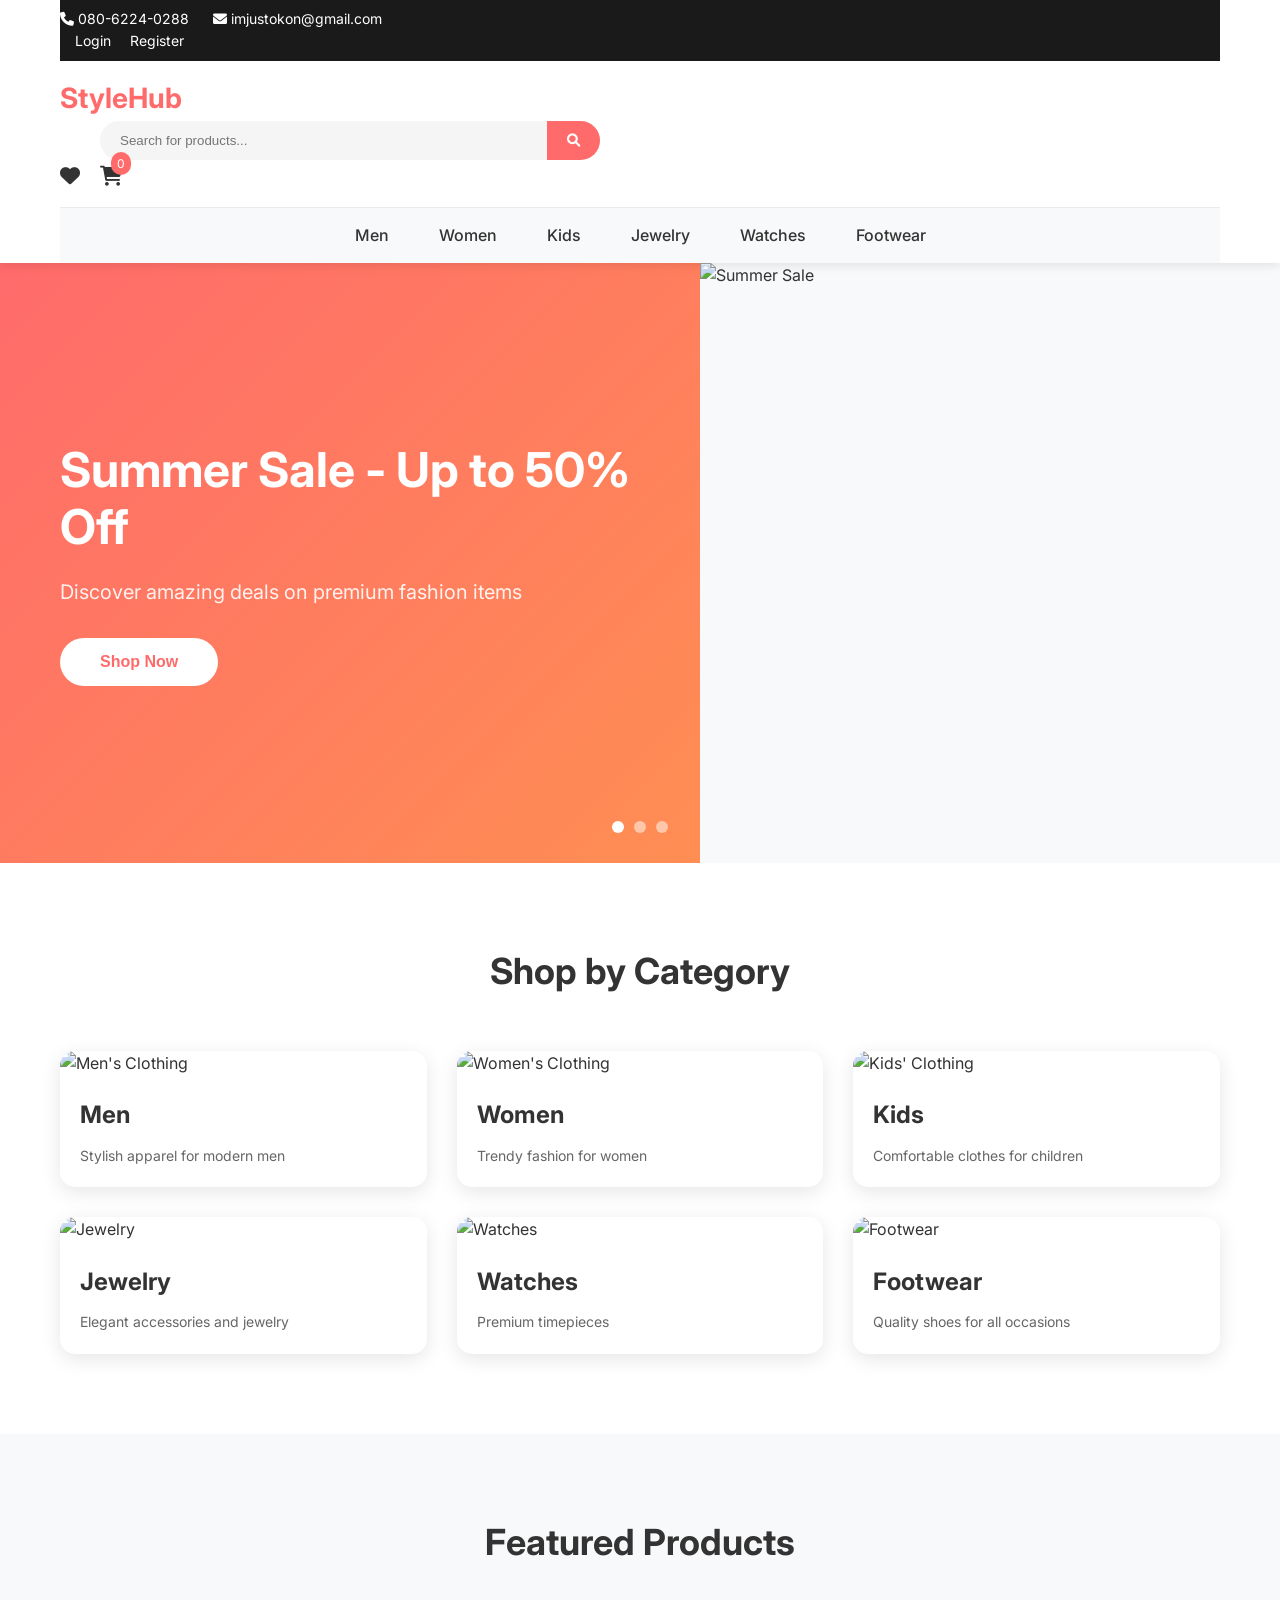
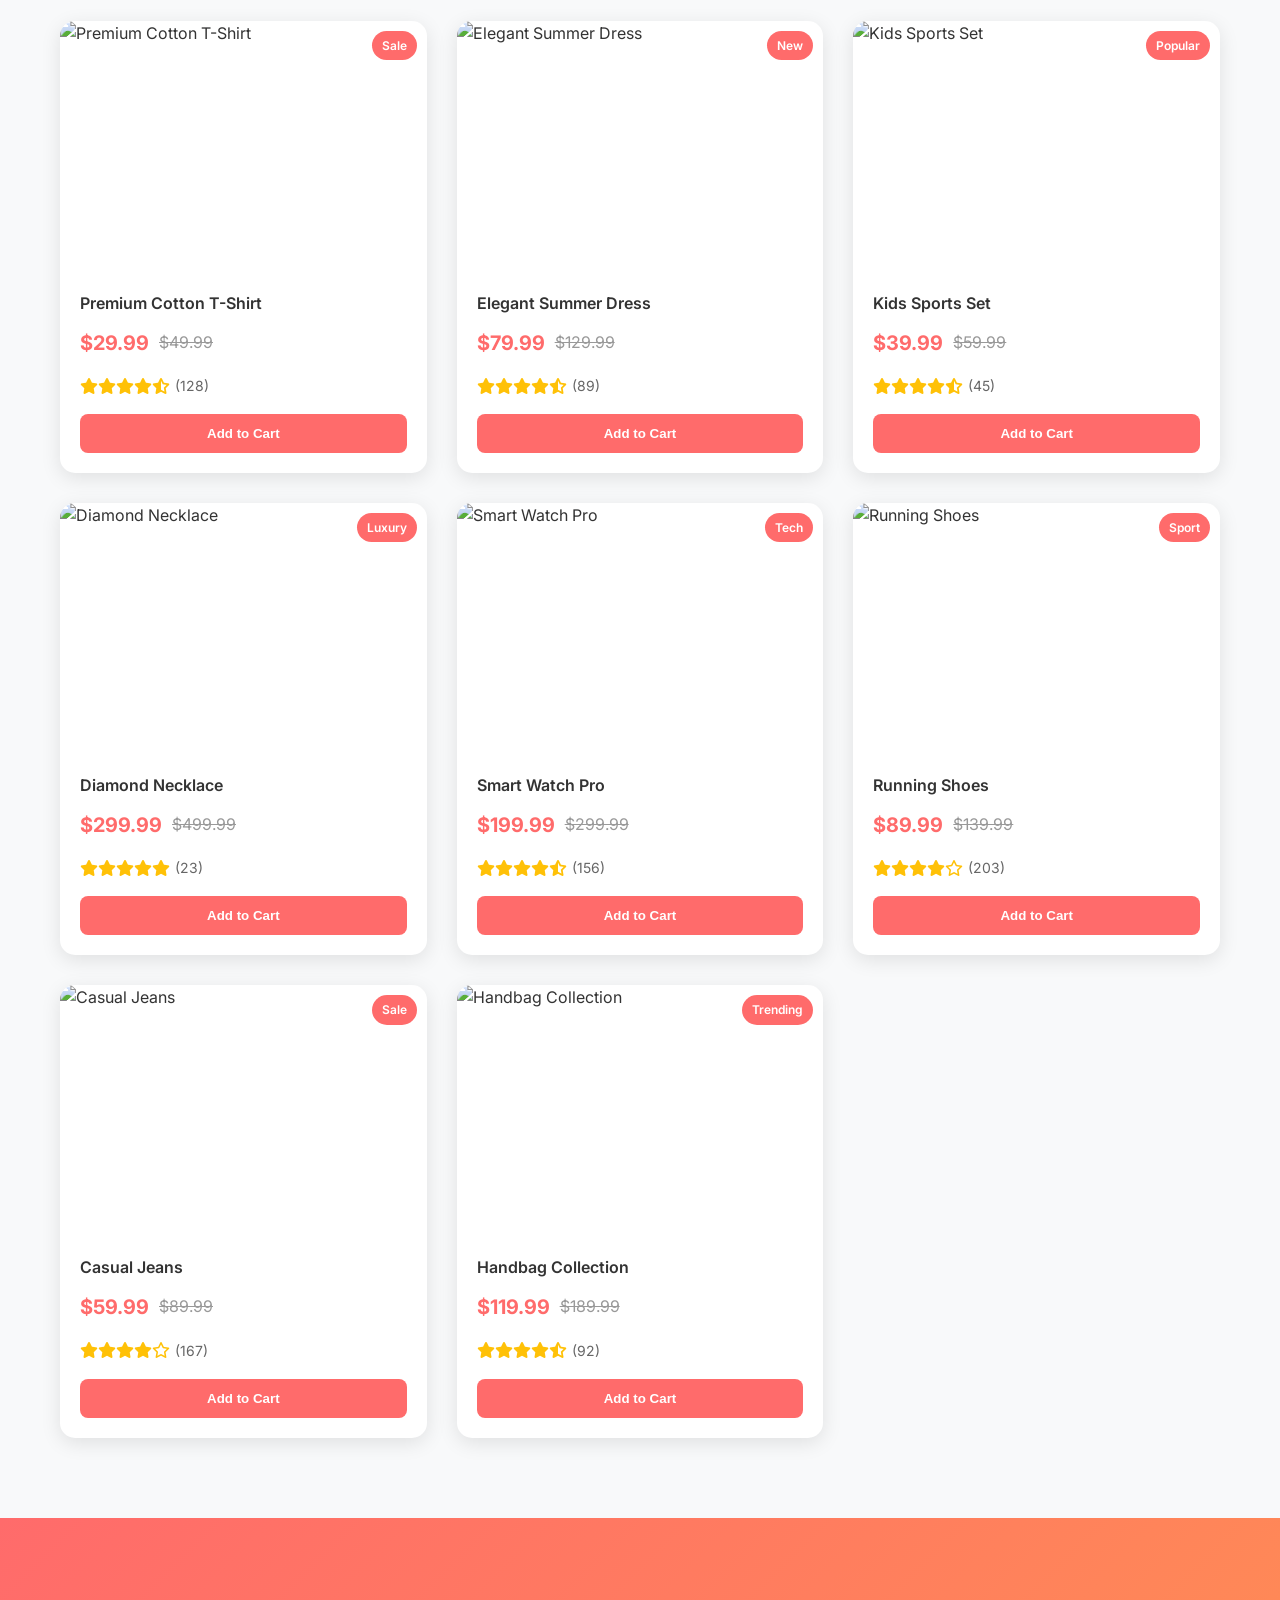
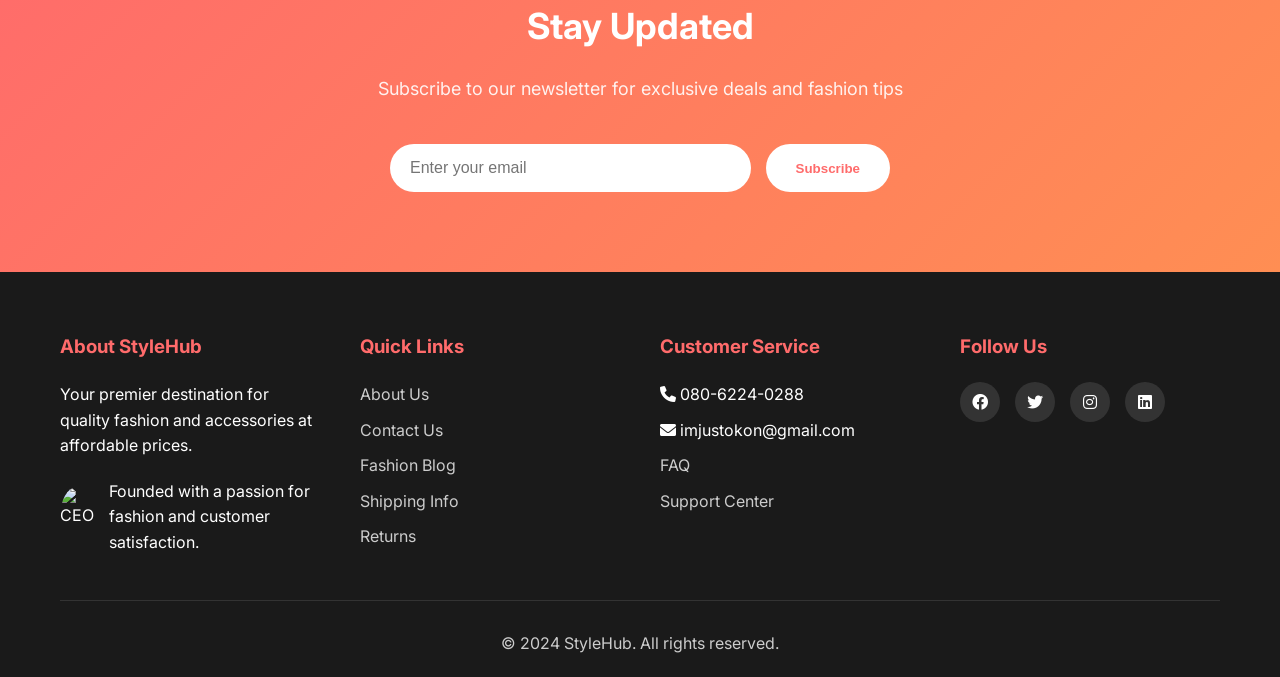
==== admin.html @ 3e3be91a "update" ====
<!DOCTYPE html>
<html lang="en">
<head>
    <meta charset="UTF-8">
    <meta name="viewport" content="width=device-width, initial-scale=1.0">
    <meta name="description" content="Admin Dashboard - Manage orders and products">
    <meta name="keywords" content="admin, dashboard, orders, management, StyleHub">
    <title>Admin Dashboard - StyleHub</title>
    <link rel="stylesheet" href="styles.css">
    <link rel="stylesheet" href="admin.css">
    <link rel="preconnect" href="https://fonts.googleapis.com">
    <link rel="preconnect" href="https://fonts.gstatic.com" crossorigin>
    <link href="https://fonts.googleapis.com/css2?family=Inter:wght@300;400;500;600;700&display=swap" rel="stylesheet">
    <link rel="stylesheet" href="https://cdnjs.cloudflare.com/ajax/libs/font-awesome/6.0.0/css/all.min.css">
</head>
<body>
    <!-- Admin Header -->
    <header class="admin-header">
        <div class="container">
            <div class="admin-nav">
                <div class="admin-logo">
                    <h1><i class="fas fa-cog"></i> StyleHub Admin</h1>
                </div>
                <div class="admin-user">
                    <span><i class="fas fa-user"></i> Admin</span>
                    <button onclick="logout()" class="logout-btn">
                        <i class="fas fa-sign-out-alt"></i> Logout
                    </button>
                </div>
            </div>
        </div>
    </header>

    <!-- Admin Dashboard -->
    <section class="admin-dashboard">
        <div class="container">
            <div class="admin-layout">
                <!-- Sidebar -->
                <aside class="admin-sidebar">
                    <nav class="sidebar-nav">
                        <ul>
                            <li>
                                <a href="#dashboard" class="nav-link active" data-section="dashboard">
                                    <i class="fas fa-tachometer-alt"></i>
                                    <span>Dashboard</span>
                                </a>
                            </li>
                            <li>
                                <a href="#orders" class="nav-link" data-section="orders">
                                    <i class="fas fa-shopping-bag"></i>
                                    <span>Orders</span>
                                    <span class="badge" id="orderCount">0</span>
                                </a>
                            </li>
                            <li>
                                <a href="#products" class="nav-link" data-section="products">
                                    <i class="fas fa-box"></i>
                                    <span>Products</span>
                                </a>
                            </li>
                            <li>
                                <a href="#customers" class="nav-link" data-section="customers">
                                    <i class="fas fa-users"></i>
                                    <span>Customers</span>
                                </a>
                            </li>
                            <li>
                                <a href="#analytics" class="nav-link" data-section="analytics">
                                    <i class="fas fa-chart-bar"></i>
                                    <span>Analytics</span>
                                </a>
                            </li>
                            <li>
                                <a href="#settings" class="nav-link" data-section="settings">
                                    <i class="fas fa-cog"></i>
                                    <span>Settings</span>
                                </a>
                            </li>
                        </ul>
                    </nav>
                </aside>

                <!-- Main Content -->
                <main class="admin-main">
                    <!-- Dashboard Section -->
                    <section id="dashboard" class="admin-section active">
                        <h2>Dashboard Overview</h2>
                        
                        <!-- Stats Cards -->
                        <div class="stats-grid">
                            <div class="stat-card">
                                <div class="stat-icon">
                                    <i class="fas fa-shopping-bag"></i>
                                </div>
                                <div class="stat-content">
                                    <h3 id="totalOrders">0</h3>
                                    <p>Total Orders</p>
                                </div>
                            </div>
                            <div class="stat-card">
                                <div class="stat-icon">
                                    <i class="fas fa-dollar-sign"></i>
                                </div>
                                <div class="stat-content">
                                    <h3 id="totalRevenue">$0</h3>
                                    <p>Total Revenue</p>
                                </div>
                            </div>
                            <div class="stat-card">
                                <div class="stat-icon">
                                    <i class="fas fa-users"></i>
                                </div>
                                <div class="stat-content">
                                    <h3 id="totalCustomers">0</h3>
                                    <p>Total Customers</p>
                                </div>
                            </div>
                            <div class="stat-card">
                                <div class="stat-icon">
                                    <i class="fas fa-box"></i>
                                </div>
                                <div class="stat-content">
                                    <h3 id="totalProducts">0</h3>
                                    <p>Total Products</p>
                                </div>
                            </div>
                        </div>

                        <!-- Recent Orders -->
                        <div class="recent-orders">
                            <h3>Recent Orders</h3>
                            <div class="orders-table">
                                <table>
                                    <thead>
                                        <tr>
                                            <th>Order ID</th>
                                            <th>Customer</th>
                                            <th>Date</th>
                                            <th>Total</th>
                                            <th>Status</th>
                                            <th>Actions</th>
                                        </tr>
                                    </thead>
                                    <tbody id="recentOrdersTable">
                                        <!-- Recent orders will be loaded here -->
                                    </tbody>
                                </table>
                            </div>
                        </div>

                        <!-- Quick Actions -->
                        <div class="quick-actions">
                            <h3>Quick Actions</h3>
                            <div class="actions-grid">
                                <button onclick="addNewProduct()" class="action-btn">
                                    <i class="fas fa-plus"></i>
                                    Add Product
                                </button>
                                <button onclick="viewAllOrders()" class="action-btn">
                                    <i class="fas fa-list"></i>
                                    View All Orders
                                </button>
                                <button onclick="exportOrders()" class="action-btn">
                                    <i class="fas fa-download"></i>
                                    Export Orders
                                </button>
                                <button onclick="sendNewsletter()" class="action-btn">
                                    <i class="fas fa-envelope"></i>
                                    Send Newsletter
                                </button>
                            </div>
                        </div>
                    </section>

                    <!-- Orders Section -->
                    <section id="orders" class="admin-section">
                        <div class="section-header">
                            <h2>Order Management</h2>
                            <div class="section-controls">
                                <input type="text" placeholder="Search orders..." id="orderSearch">
                                <select id="orderFilter">
                                    <option value="all">All Orders</option>
                                    <option value="pending">Pending</option>
                                    <option value="processing">Processing</option>
                                    <option value="shipped">Shipped</option>
                                    <option value="delivered">Delivered</option>
                                    <option value="cancelled">Cancelled</option>
                                </select>
                                <button onclick="exportOrders()" class="export-btn">
                                    <i class="fas fa-download"></i> Export
                                </button>
                            </div>
                        </div>

                        <div class="orders-table">
                            <table>
                                <thead>
                                    <tr>
                                        <th>Order ID</th>
                                        <th>Customer</th>
                                        <th>Email</th>
                                        <th>Date</th>
                                        <th>Items</th>
                                        <th>Total</th>
                                        <th>Payment</th>
                                        <th>Status</th>
                                        <th>Actions</th>
                                    </tr>
                                </thead>
                                <tbody id="ordersTable">
                                    <!-- Orders will be loaded here -->
                                </tbody>
                            </table>
                        </div>

                        <div class="pagination" id="ordersPagination">
                            <!-- Pagination will be loaded here -->
                        </div>
                    </section>

                    <!-- Products Section -->
                    <section id="products" class="admin-section">
                        <div class="section-header">
                            <h2>Product Management</h2>
                            <button onclick="addNewProduct()" class="add-btn">
                                <i class="fas fa-plus"></i> Add New Product
                            </button>
                        </div>

                        <div class="products-table">
                            <table>
                                <thead>
                                    <tr>
                                        <th>Image</th>
                                        <th>Name</th>
                                        <th>Category</th>
                                        <th>Price</th>
                                        <th>Stock</th>
                                        <th>Status</th>
                                        <th>Actions</th>
                                    </tr>
                                </thead>
                                <tbody id="productsTable">
                                    <!-- Products will be loaded here -->
                                </tbody>
                            </table>
                        </div>
                    </section>

                    <!-- Customers Section -->
                    <section id="customers" class="admin-section">
                        <div class="section-header">
                            <h2>Customer Management</h2>
                            <input type="text" placeholder="Search customers..." id="customerSearch">
                        </div>

                        <div class="customers-table">
                            <table>
                                <thead>
                                    <tr>
                                        <th>Name</th>
                                        <th>Email</th>
                                        <th>Phone</th>
                                        <th>Orders</th>
                                        <th>Total Spent</th>
                                        <th>Joined</th>
                                        <th>Actions</th>
                                    </tr>
                                </thead>
                                <tbody id="customersTable">
                                    <!-- Customers will be loaded here -->
                                </tbody>
                            </table>
                        </div>
                    </section>

                    <!-- Analytics Section -->
                    <section id="analytics" class="admin-section">
                        <h2>Analytics & Reports</h2>
                        
                        <div class="analytics-grid">
                            <div class="chart-card">
                                <h3>Sales Overview</h3>
                                <div class="chart-placeholder">
                                    <i class="fas fa-chart-line"></i>
                                    <p>Sales chart will be displayed here</p>
                                </div>
                            </div>
                            
                            <div class="chart-card">
                                <h3>Top Products</h3>
                                <div class="chart-placeholder">
                                    <i class="fas fa-chart-bar"></i>
                                    <p>Top products chart will be displayed here</p>
                                </div>
                            </div>
                            
                            <div class="chart-card">
                                <h3>Customer Demographics</h3>
                                <div class="chart-placeholder">
                                    <i class="fas fa-chart-pie"></i>
                                    <p>Customer demographics chart will be displayed here</p>
                                </div>
                            </div>
                            
                            <div class="chart-card">
                                <h3>Revenue by Category</h3>
                                <div class="chart-placeholder">
                                    <i class="fas fa-chart-area"></i>
                                    <p>Revenue by category chart will be displayed here</p>
                                </div>
                            </div>
                        </div>
                    </section>

                    <!-- Settings Section -->
                    <section id="settings" class="admin-section">
                        <h2>Settings</h2>
                        
                        <div class="settings-form">
                            <div class="form-group">
                                <label for="siteName">Site Name</label>
                                <input type="text" id="siteName" value="StyleHub">
                            </div>
                            
                            <div class="form-group">
                                <label for="siteEmail">Site Email</label>
                                <input type="email" id="siteEmail" value="imjustokon@gmail.com">
                            </div>
                            
                            <div class="form-group">
                                <label for="sitePhone">Site Phone</label>
                                <input type="tel" id="sitePhone" value="080-6224-0288">
                            </div>
                            
                            <div class="form-group">
                                <label for="currency">Currency</label>
                                <select id="currency">
                                    <option value="USD" selected>USD ($)</option>
                                    <option value="NGN">NGN (₦)</option>
                                    <option value="EUR">EUR (€)</option>
                                    <option value="GBP">GBP (£)</option>
                                </select>
                            </div>
                            
                            <div class="form-group">
                                <label for="taxRate">Tax Rate (%)</label>
                                <input type="number" id="taxRate" value="8" min="0" max="100">
                            </div>
                            
                            <div class="form-group">
                                <label for="shippingThreshold">Free Shipping Threshold</label>
                                <input type="number" id="shippingThreshold" value="50" min="0">
                            </div>
                            
                            <button onclick="saveSettings()" class="save-btn">
                                <i class="fas fa-save"></i> Save Settings
                            </button>
                        </div>
                    </section>
                </main>
            </div>
        </div>
    </section>

    <!-- Order Details Modal -->
    <div id="orderModal" class="modal">
        <div class="modal-content">
            <div class="modal-header">
                <h3>Order Details</h3>
                <button class="close-btn" onclick="closeModal('orderModal')">&times;</button>
            </div>
            <div class="modal-body" id="orderModalBody">
                <!-- Order details will be loaded here -->
            </div>
        </div>
    </div>

    <!-- Product Modal -->
    <div id="productModal" class="modal">
        <div class="modal-content">
            <div class="modal-header">
                <h3 id="productModalTitle">Add New Product</h3>
                <button class="close-btn" onclick="closeModal('productModal')">&times;</button>
            </div>
            <div class="modal-body">
                <form id="productForm">
                    <div class="form-row">
                        <div class="form-group">
                            <label for="productName">Product Name</label>
                            <input type="text" id="productName" required>
                        </div>
                        <div class="form-group">
                            <label for="productCategory">Category</label>
                            <select id="productCategory" required>
                                <option value="">Select Category</option>
                                <option value="men">Men</option>
                                <option value="women">Women</option>
                                <option value="kids">Kids</option>
                                <option value="jewelry">Jewelry</option>
                                <option value="watches">Watches</option>
                                <option value="footwear">Footwear</option>
                            </select>
                        </div>
                    </div>
                    
                    <div class="form-row">
                        <div class="form-group">
                            <label for="productPrice">Price</label>
                            <input type="number" id="productPrice" step="0.01" required>
                        </div>
                        <div class="form-group">
                            <label for="productStock">Stock</label>
                            <input type="number" id="productStock" required>
                        </div>
                    </div>
                    
                    <div class="form-group">
                        <label for="productDescription">Description</label>
                        <textarea id="productDescription" rows="4" required></textarea>
                    </div>
                    
                    <div class="form-group">
                        <label for="productImage">Image URL</label>
                        <input type="url" id="productImage" required>
                    </div>
                    
                    <button type="submit" class="submit-btn">
                        <i class="fas fa-save"></i> Save Product
                    </button>
                </form>
            </div>
        </div>
    </div>

    <script src="admin.js"></script>
</body>
</html>
---- styles.css ----
/* Reset and Base Styles */
* {
    margin: 0;
    padding: 0;
    box-sizing: border-box;
}

body {
    font-family: 'Inter', sans-serif;
    line-height: 1.6;
    color: #333;
    background-color: #f8f9fa;
}

.container {
    max-width: 1200px;
    margin: 0 auto;
    padding: 0 20px;
}

/* Header Styles */
.header {
    background: #fff;
    box-shadow: 0 2px 10px rgba(0,0,0,0.1);
    position: sticky;
    top: 0;
    z-index: 1000;
}

.nav-top {
    background: #1a1a1a;
    color: #fff;
    padding: 8px 0;
    font-size: 14px;
}

.nav-top .container {
    display: flex;
    justify-content: space-between;
    align-items: center;
}

.contact-info span {
    margin-right: 20px;
}

.user-actions a {
    color: #fff;
    text-decoration: none;
    margin-left: 15px;
    transition: color 0.3s;
}

.user-actions a:hover {
    color: #ff6b6b;
}

.main-nav {
    padding: 15px 0;
}

.main-nav .container {
    display: flex;
    align-items: center;
    justify-content: space-between;
}

.logo h1 {
    color: #ff6b6b;
    font-size: 28px;
    font-weight: 700;
}

.search-bar {
    flex: 1;
    max-width: 500px;
    margin: 0 40px;
    display: flex;
    background: #f5f5f5;
    border-radius: 25px;
    overflow: hidden;
}

.search-bar input {
    flex: 1;
    border: none;
    padding: 12px 20px;
    background: transparent;
    outline: none;
}

.search-bar button {
    background: #ff6b6b;
    color: #fff;
    border: none;
    padding: 12px 20px;
    cursor: pointer;
    transition: background 0.3s;
}

.search-bar button:hover {
    background: #ff5252;
}

.nav-icons {
    display: flex;
    gap: 20px;
}

.nav-icon {
    color: #333;
    font-size: 20px;
    position: relative;
    transition: color 0.3s;
}

.nav-icon:hover {
    color: #ff6b6b;
}

.cart-count {
    position: absolute;
    top: -8px;
    right: -8px;
    background: #ff6b6b;
    color: #fff;
    font-size: 12px;
    padding: 2px 6px;
    border-radius: 10px;
    min-width: 18px;
    text-align: center;
}

.category-nav {
    background: #f8f9fa;
    border-top: 1px solid #e9ecef;
}

.category-list {
    display: flex;
    list-style: none;
    justify-content: center;
}

.category-list li {
    margin: 0 15px;
}

.category-list a {
    display: block;
    padding: 15px 10px;
    color: #333;
    text-decoration: none;
    font-weight: 500;
    transition: color 0.3s;
    position: relative;
}

.category-list a:hover {
    color: #ff6b6b;
}

.category-list a::after {
    content: '';
    position: absolute;
    bottom: 0;
    left: 0;
    width: 0;
    height: 3px;
    background: #ff6b6b;
    transition: width 0.3s;
}

.category-list a:hover::after {
    width: 100%;
}

/* Hero Section */
.hero {
    position: relative;
    height: 600px;
    overflow: hidden;
}

.hero-slider {
    position: relative;
    height: 100%;
}

.hero-slide {
    position: absolute;
    top: 0;
    left: 0;
    width: 100%;
    height: 100%;
    display: flex;
    opacity: 0;
    transition: opacity 1s ease-in-out;
}

.hero-slide.active {
    opacity: 1;
}

.hero-content {
    flex: 1;
    display: flex;
    flex-direction: column;
    justify-content: center;
    padding: 60px;
    background: linear-gradient(135deg, #ff6b6b 0%, #ff8e53 100%);
    color: #fff;
}

.hero-content h2 {
    font-size: 48px;
    font-weight: 700;
    margin-bottom: 20px;
    line-height: 1.2;
}

.hero-content p {
    font-size: 20px;
    margin-bottom: 30px;
    opacity: 0.9;
}

.cta-button {
    background: #fff;
    color: #ff6b6b;
    border: none;
    padding: 15px 40px;
    font-size: 16px;
    font-weight: 600;
    border-radius: 25px;
    cursor: pointer;
    transition: transform 0.3s, box-shadow 0.3s;
    align-self: flex-start;
}

.cta-button:hover {
    transform: translateY(-2px);
    box-shadow: 0 10px 25px rgba(0,0,0,0.2);
}

.hero-image {
    flex: 1;
    height: 100%;
}

.hero-image img {
    width: 100%;
    height: 100%;
    object-fit: cover;
}

.hero-indicators {
    position: absolute;
    bottom: 30px;
    left: 50%;
    transform: translateX(-50%);
    display: flex;
    gap: 10px;
}

.indicator {
    width: 12px;
    height: 12px;
    border-radius: 50%;
    background: rgba(255,255,255,0.5);
    cursor: pointer;
    transition: background 0.3s;
}

.indicator.active {
    background: #fff;
}

/* Featured Categories */
.featured-categories {
    padding: 80px 0;
    background: #fff;
}

.featured-categories h2 {
    text-align: center;
    font-size: 36px;
    margin-bottom: 50px;
    color: #333;
}

.category-grid {
    display: grid;
    grid-template-columns: repeat(auto-fit, minmax(300px, 1fr));
    gap: 30px;
}

.category-card {
    background: #fff;
    border-radius: 15px;
    overflow: hidden;
    box-shadow: 0 5px 20px rgba(0,0,0,0.1);
    transition: transform 0.3s, box-shadow 0.3s;
    cursor: pointer;
}

.category-card:hover {
    transform: translateY(-10px);
    box-shadow: 0 15px 40px rgba(0,0,0,0.15);
}

.category-card img {
    width: 100%;
    height: 200px;
    object-fit: cover;
}

.category-card h3 {
    padding: 20px 20px 10px;
    font-size: 24px;
    color: #333;
}

.category-card p {
    padding: 0 20px 20px;
    color: #666;
    font-size: 14px;
}

/* Featured Products */
.featured-products {
    padding: 80px 0;
    background: #f8f9fa;
}

.featured-products h2 {
    text-align: center;
    font-size: 36px;
    margin-bottom: 50px;
    color: #333;
}

.product-grid {
    display: grid;
    grid-template-columns: repeat(auto-fit, minmax(280px, 1fr));
    gap: 30px;
}

.product-card {
    background: #fff;
    border-radius: 15px;
    overflow: hidden;
    box-shadow: 0 5px 20px rgba(0,0,0,0.1);
    transition: transform 0.3s, box-shadow 0.3s;
}

.product-card:hover {
    transform: translateY(-5px);
    box-shadow: 0 15px 40px rgba(0,0,0,0.15);
}

.product-image {
    position: relative;
    height: 250px;
    overflow: hidden;
}

.product-image img {
    width: 100%;
    height: 100%;
    object-fit: cover;
    transition: transform 0.3s;
}

.product-card:hover .product-image img {
    transform: scale(1.1);
}

.product-badge {
    position: absolute;
    top: 10px;
    right: 10px;
    background: #ff6b6b;
    color: #fff;
    padding: 5px 10px;
    border-radius: 20px;
    font-size: 12px;
    font-weight: 600;
}

.product-actions {
    position: absolute;
    top: 10px;
    left: 10px;
    display: flex;
    flex-direction: column;
    gap: 10px;
    opacity: 0;
    transition: opacity 0.3s;
}

.product-card:hover .product-actions {
    opacity: 1;
}

.action-btn {
    background: #fff;
    border: none;
    width: 40px;
    height: 40px;
    border-radius: 50%;
    display: flex;
    align-items: center;
    justify-content: center;
    cursor: pointer;
    transition: background 0.3s;
    box-shadow: 0 2px 10px rgba(0,0,0,0.1);
}

.action-btn:hover {
    background: #ff6b6b;
    color: #fff;
}

.product-info {
    padding: 20px;
}

.product-title {
    font-size: 16px;
    font-weight: 600;
    margin-bottom: 10px;
    color: #333;
}

.product-price {
    display: flex;
    align-items: center;
    gap: 10px;
    margin-bottom: 15px;
}

.current-price {
    font-size: 20px;
    font-weight: 700;
    color: #ff6b6b;
}

.original-price {
    font-size: 16px;
    color: #999;
    text-decoration: line-through;
}

.product-rating {
    display: flex;
    align-items: center;
    gap: 5px;
    margin-bottom: 15px;
}

.stars {
    color: #ffc107;
}

.rating-count {
    color: #666;
    font-size: 14px;
}

.add-to-cart {
    width: 100%;
    background: #ff6b6b;
    color: #fff;
    border: none;
    padding: 12px;
    border-radius: 8px;
    font-weight: 600;
    cursor: pointer;
    transition: background 0.3s;
}

.add-to-cart:hover {
    background: #ff5252;
}

/* Newsletter */
.newsletter {
    padding: 80px 0;
    background: linear-gradient(135deg, #ff6b6b 0%, #ff8e53 100%);
    color: #fff;
    text-align: center;
}

.newsletter h2 {
    font-size: 36px;
    margin-bottom: 20px;
}

.newsletter p {
    font-size: 18px;
    margin-bottom: 40px;
    opacity: 0.9;
}

.newsletter-form {
    display: flex;
    justify-content: center;
    gap: 15px;
    max-width: 500px;
    margin: 0 auto;
}

.newsletter-form input {
    flex: 1;
    padding: 15px 20px;
    border: none;
    border-radius: 25px;
    font-size: 16px;
}

.newsletter-form button {
    background: #fff;
    color: #ff6b6b;
    border: none;
    padding: 15px 30px;
    border-radius: 25px;
    font-weight: 600;
    cursor: pointer;
    transition: transform 0.3s;
}

.newsletter-form button:hover {
    transform: translateY(-2px);
}

/* Footer */
.footer {
    background: #1a1a1a;
    color: #fff;
    padding: 60px 0 20px;
}

.footer-grid {
    display: grid;
    grid-template-columns: repeat(auto-fit, minmax(250px, 1fr));
    gap: 40px;
    margin-bottom: 40px;
}

.footer-section h3 {
    margin-bottom: 20px;
    color: #ff6b6b;
}

.footer-section ul {
    list-style: none;
}

.footer-section ul li {
    margin-bottom: 10px;
}

.footer-section a {
    color: #ccc;
    text-decoration: none;
    transition: color 0.3s;
}

.footer-section a:hover {
    color: #ff6b6b;
}

.ceo-info {
    display: flex;
    align-items: center;
    gap: 15px;
    margin-top: 20px;
}

.ceo-photo {
    width: 60px;
    height: 60px;
    border-radius: 50%;
    object-fit: cover;
}

.social-links {
    display: flex;
    gap: 15px;
}

.social-links a {
    width: 40px;
    height: 40px;
    background: #333;
    border-radius: 50%;
    display: flex;
    align-items: center;
    justify-content: center;
    color: #fff;
    transition: background 0.3s;
}

.social-links a:hover {
    background: #ff6b6b;
}

.footer-bottom {
    text-align: center;
    padding-top: 30px;
    border-top: 1px solid #333;
    color: #ccc;
}

/* Responsive Design */
@media (max-width: 768px) {
    .nav-top {
        display: none;
    }
    
    .main-nav .container {
        flex-direction: column;
        gap: 20px;
    }
    
    .search-bar {
        margin: 0;
        max-width: 100%;
    }
    
    .category-list {
        flex-wrap: wrap;
    }
    
    .category-list li {
        margin: 0 10px;
    }
    
    .hero {
        height: 500px;
    }
    
    .hero-slide {
        flex-direction: column;
    }
    
    .hero-content {
        padding: 40px 30px;
        text-align: center;
    }
    
    .hero-content h2 {
        font-size: 32px;
    }
    
    .hero-image {
        height: 250px;
    }
    
    .featured-categories,
    .featured-products,
    .newsletter {
        padding: 60px 0;
    }
    
    .newsletter-form {
        flex-direction: column;
    }
    
    .footer-grid {
        grid-template-columns: 1fr;
        text-align: center;
    }
    
    .social-links {
        justify-content: center;
    }
    
    .ceo-info {
        flex-direction: column;
        text-align: center;
    }
}

@media (max-width: 480px) {
    .container {
        padding: 0 15px;
    }
    
    .hero-content h2 {
        font-size: 24px;
    }
    
    .hero-content p {
        font-size: 16px;
    }
    
    .category-grid,
    .product-grid {
        grid-template-columns: 1fr;
    }
    
    .newsletter h2 {
        font-size: 28px;
    }
}
---- admin.css ----
/* Admin Header */
.admin-header {
    background: #1a1a1a;
    color: #fff;
    padding: 15px 0;
    box-shadow: 0 2px 10px rgba(0,0,0,0.1);
}

.admin-nav {
    display: flex;
    justify-content: space-between;
    align-items: center;
}

.admin-logo h1 {
    font-size: 24px;
    display: flex;
    align-items: center;
    gap: 10px;
}

.admin-logo i {
    color: #ff6b6b;
}

.admin-user {
    display: flex;
    align-items: center;
    gap: 15px;
}

.admin-user span {
    display: flex;
    align-items: center;
    gap: 8px;
}

.logout-btn {
    background: #dc3545;
    color: white;
    border: none;
    padding: 8px 15px;
    border-radius: 6px;
    cursor: pointer;
    display: flex;
    align-items: center;
    gap: 5px;
    transition: background 0.3s;
}

.logout-btn:hover {
    background: #c82333;
}

/* Admin Dashboard */
.admin-dashboard {
    background: #f8f9fa;
    min-height: 100vh;
    padding: 30px 0;
}

.admin-layout {
    display: grid;
    grid-template-columns: 250px 1fr;
    gap: 30px;
}

/* Admin Sidebar */
.admin-sidebar {
    background: #fff;
    border-radius: 15px;
    padding: 20px;
    box-shadow: 0 5px 20px rgba(0,0,0,0.1);
    height: fit-content;
    position: sticky;
    top: 30px;
}

.sidebar-nav ul {
    list-style: none;
}

.sidebar-nav li {
    margin-bottom: 5px;
}

.nav-link {
    display: flex;
    align-items: center;
    gap: 12px;
    padding: 12px 15px;
    color: #666;
    text-decoration: none;
    border-radius: 8px;
    transition: all 0.3s;
    position: relative;
}

.nav-link:hover {
    background: #f8f9fa;
    color: #ff6b6b;
}

.nav-link.active {
    background: #ff6b6b;
    color: white;
}

.nav-link i {
    width: 20px;
    text-align: center;
}

.badge {
    background: #dc3545;
    color: white;
    padding: 2px 6px;
    border-radius: 10px;
    font-size: 12px;
    margin-left: auto;
}

/* Admin Main */
.admin-main {
    min-height: 100vh;
}

.admin-section {
    background: #fff;
    border-radius: 15px;
    padding: 30px;
    box-shadow: 0 5px 20px rgba(0,0,0,0.1);
    display: none;
}

.admin-section.active {
    display: block;
}

.admin-section h2 {
    font-size: 28px;
    margin-bottom: 30px;
    color: #333;
}

/* Stats Grid */
.stats-grid {
    display: grid;
    grid-template-columns: repeat(auto-fit, minmax(250px, 1fr));
    gap: 25px;
    margin-bottom: 40px;
}

.stat-card {
    background: linear-gradient(135deg, #ff6b6b 0%, #ff8e53 100%);
    color: white;
    padding: 25px;
    border-radius: 15px;
    display: flex;
    align-items: center;
    gap: 20px;
    transition: transform 0.3s;
}

.stat-card:hover {
    transform: translateY(-5px);
}

.stat-icon {
    width: 60px;
    height: 60px;
    background: rgba(255,255,255,0.2);
    border-radius: 50%;
    display: flex;
    align-items: center;
    justify-content: center;
    font-size: 24px;
}

.stat-content h3 {
    font-size: 32px;
    font-weight: 700;
    margin-bottom: 5px;
}

.stat-content p {
    opacity: 0.9;
    font-size: 14px;
}

/* Recent Orders */
.recent-orders {
    margin-bottom: 40px;
}

.recent-orders h3 {
    font-size: 20px;
    margin-bottom: 20px;
    color: #333;
}

/* Quick Actions */
.quick-actions h3 {
    font-size: 20px;
    margin-bottom: 20px;
    color: #333;
}

.actions-grid {
    display: grid;
    grid-template-columns: repeat(auto-fit, minmax(200px, 1fr));
    gap: 15px;
}

.action-btn {
    background: #f8f9fa;
    border: 2px solid #e9ecef;
    padding: 15px;
    border-radius: 10px;
    cursor: pointer;
    display: flex;
    align-items: center;
    gap: 10px;
    transition: all 0.3s;
    font-weight: 500;
}

.action-btn:hover {
    background: #ff6b6b;
    color: white;
    border-color: #ff6b6b;
}

/* Section Header */
.section-header {
    display: flex;
    justify-content: space-between;
    align-items: center;
    margin-bottom: 30px;
    flex-wrap: wrap;
    gap: 15px;
}

.section-controls {
    display: flex;
    gap: 15px;
    align-items: center;
    flex-wrap: wrap;
}

.section-controls input,
.section-controls select {
    padding: 10px 15px;
    border: 1px solid #ddd;
    border-radius: 8px;
    font-size: 14px;
}

.export-btn,
.add-btn {
    background: #ff6b6b;
    color: white;
    border: none;
    padding: 10px 20px;
    border-radius: 8px;
    cursor: pointer;
    display: flex;
    align-items: center;
    gap: 8px;
    transition: background 0.3s;
}

.export-btn:hover,
.add-btn:hover {
    background: #ff5252;
}

/* Tables */
.orders-table,
.products-table,
.customers-table {
    overflow-x: auto;
    margin-bottom: 20px;
}

table {
    width: 100%;
    border-collapse: collapse;
    background: white;
    border-radius: 10px;
    overflow: hidden;
}

th {
    background: #f8f9fa;
    padding: 15px;
    text-align: left;
    font-weight: 600;
    color: #333;
    border-bottom: 2px solid #e9ecef;
}

td {
    padding: 15px;
    border-bottom: 1px solid #e9ecef;
}

tr:hover {
    background: #f8f9fa;
}

/* Status Badges */
.status-badge {
    padding: 5px 12px;
    border-radius: 20px;
    font-size: 12px;
    font-weight: 600;
    text-transform: uppercase;
}

.status-pending {
    background: #fff3cd;
    color: #856404;
}

.status-processing {
    background: #cce5ff;
    color: #004085;
}

.status-shipped {
    background: #d1ecf1;
    color: #0c5460;
}

.status-delivered {
    background: #d4edda;
    color: #155724;
}

.status-cancelled {
    background: #f8d7da;
    color: #721c24;
}

.status-active {
    background: #d4edda;
    color: #155724;
}

.status-inactive {
    background: #f8d7da;
    color: #721c24;
}

/* Action Buttons */
.action-buttons {
    display: flex;
    gap: 8px;
}

.btn-view,
.btn-edit,
.btn-delete {
    padding: 6px 10px;
    border: none;
    border-radius: 6px;
    cursor: pointer;
    font-size: 12px;
    transition: all 0.3s;
}

.btn-view {
    background: #007bff;
    color: white;
}

.btn-view:hover {
    background: #0056b3;
}

.btn-edit {
    background: #ffc107;
    color: #212529;
}

.btn-edit:hover {
    background: #e0a800;
}

.btn-delete {
    background: #dc3545;
    color: white;
}

.btn-delete:hover {
    background: #c82333;
}

/* Pagination */
.pagination {
    display: flex;
    justify-content: center;
    align-items: center;
    gap: 10px;
    margin-top: 20px;
}

.pagination button {
    padding: 8px 12px;
    border: 1px solid #ddd;
    background: #fff;
    cursor: pointer;
    border-radius: 6px;
    transition: all 0.3s;
}

.pagination button:hover {
    background: #f8f9fa;
}

.pagination button.active {
    background: #ff6b6b;
    color: white;
    border-color: #ff6b6b;
}

.pagination button:disabled {
    opacity: 0.5;
    cursor: not-allowed;
}

/* Analytics */
.analytics-grid {
    display: grid;
    grid-template-columns: repeat(auto-fit, minmax(300px, 1fr));
    gap: 25px;
}

.chart-card {
    background: #fff;
    border: 1px solid #e9ecef;
    border-radius: 15px;
    padding: 25px;
    text-align: center;
}

.chart-card h3 {
    margin-bottom: 20px;
    color: #333;
}

.chart-placeholder {
    height: 200px;
    display: flex;
    flex-direction: column;
    align-items: center;
    justify-content: center;
    background: #f8f9fa;
    border-radius: 10px;
    color: #666;
}

.chart-placeholder i {
    font-size: 48px;
    margin-bottom: 15px;
    color: #ccc;
}

/* Settings */
.settings-form {
    max-width: 600px;
}

.form-group {
    margin-bottom: 20px;
}

.form-group label {
    display: block;
    margin-bottom: 8px;
    font-weight: 500;
    color: #333;
}

.form-group input,
.form-group select,
.form-group textarea {
    width: 100%;
    padding: 12px 15px;
    border: 1px solid #ddd;
    border-radius: 8px;
    font-size: 16px;
    transition: border-color 0.3s;
}

.form-group input:focus,
.form-group select:focus,
.form-group textarea:focus {
    outline: none;
    border-color: #ff6b6b;
}

.form-row {
    display: grid;
    grid-template-columns: 1fr 1fr;
    gap: 20px;
}

.save-btn,
.submit-btn {
    background: #ff6b6b;
    color: white;
    border: none;
    padding: 12px 25px;
    border-radius: 8px;
    cursor: pointer;
    display: flex;
    align-items: center;
    gap: 8px;
    font-weight: 600;
    transition: background 0.3s;
}

.save-btn:hover,
.submit-btn:hover {
    background: #ff5252;
}

/* Modal */
.modal {
    display: none;
    position: fixed;
    top: 0;
    left: 0;
    width: 100%;
    height: 100%;
    background: rgba(0,0,0,0.8);
    z-index: 1000;
    align-items: center;
    justify-content: center;
}

.modal.active {
    display: flex;
}

.modal-content {
    background: white;
    border-radius: 15px;
    max-width: 800px;
    width: 90%;
    max-height: 90vh;
    overflow-y: auto;
}

.modal-header {
    display: flex;
    justify-content: space-between;
    align-items: center;
    padding: 20px 30px;
    border-bottom: 1px solid #e9ecef;
}

.modal-header h3 {
    margin: 0;
    color: #333;
}

.close-btn {
    background: none;
    border: none;
    font-size: 24px;
    cursor: pointer;
    color: #666;
    transition: color 0.3s;
}

.close-btn:hover {
    color: #333;
}

.modal-body {
    padding: 30px;
}

/* Order Details */
.order-details {
    display: grid;
    grid-template-columns: 1fr 1fr;
    gap: 30px;
    margin-bottom: 30px;
}

.order-section h4 {
    margin-bottom: 15px;
    color: #333;
}

.order-info-item {
    display: flex;
    justify-content: space-between;
    margin-bottom: 10px;
    padding-bottom: 10px;
    border-bottom: 1px solid #f8f9fa;
}

.order-info-item strong {
    color: #666;
}

.order-items-list {
    margin-top: 20px;
}

.order-item {
    display: flex;
    gap: 15px;
    margin-bottom: 20px;
    padding-bottom: 20px;
    border-bottom: 1px solid #e9ecef;
}

.order-item:last-child {
    border-bottom: none;
}

.order-item-image {
    width: 80px;
    height: 80px;
    border-radius: 8px;
    overflow: hidden;
    flex-shrink: 0;
}

.order-item-image img {
    width: 100%;
    height: 100%;
    object-fit: cover;
}

.order-item-details {
    flex: 1;
}

.order-item-name {
    font-weight: 600;
    margin-bottom: 5px;
}

.order-item-quantity {
    color: #666;
    font-size: 14px;
}

.order-item-price {
    font-weight: 700;
    color: #ff6b6b;
}

/* Responsive Design */
@media (max-width: 1024px) {
    .admin-layout {
        grid-template-columns: 220px 1fr;
        gap: 20px;
    }
    
    .stats-grid {
        grid-template-columns: repeat(auto-fit, minmax(200px, 1fr));
    }
}

@media (max-width: 768px) {
    .admin-dashboard {
        padding: 20px 0;
    }
    
    .admin-layout {
        grid-template-columns: 1fr;
        gap: 20px;
    }
    
    .admin-sidebar {
        position: static;
        order: 2;
    }
    
    .admin-main {
        order: 1;
    }
    
    .admin-section {
        padding: 20px;
    }
    
    .stats-grid {
        grid-template-columns: 1fr;
    }
    
    .section-header {
        flex-direction: column;
        align-items: flex-start;
    }
    
    .section-controls {
        width: 100%;
        justify-content: space-between;
    }
    
    .actions-grid {
        grid-template-columns: 1fr;
    }
    
    .form-row {
        grid-template-columns: 1fr;
    }
    
    .order-details {
        grid-template-columns: 1fr;
    }
    
    .analytics-grid {
        grid-template-columns: 1fr;
    }
}

@media (max-width: 480px) {
    .admin-nav {
        flex-direction: column;
        gap: 15px;
        text-align: center;
    }
    
    .admin-section h2 {
        font-size: 24px;
    }
    
    .section-controls {
        flex-direction: column;
        gap: 10px;
    }
    
    .section-controls input,
    .section-controls select {
        width: 100%;
    }
    
    .export-btn,
    .add-btn {
        width: 100%;
        justify-content: center;
    }
    
    .action-buttons {
        flex-direction: column;
    }
    
    .modal-content {
        width: 95%;
        margin: 10px;
    }
    
    .modal-header,
    .modal-body {
        padding: 20px;
    }
}

/* Loading State */
.loading {
    text-align: center;
    padding: 40px;
}

.loading-spinner {
    width: 40px;
    height: 40px;
    border: 4px solid #f3f3f3;
    border-top: 4px solid #ff6b6b;
    border-radius: 50%;
    animation: spin 1s linear infinite;
    margin: 0 auto 20px;
}

@keyframes spin {
    0% { transform: rotate(0deg); }
    100% { transform: rotate(360deg); }
}

/* Empty State */
.empty-state {
    text-align: center;
    padding: 60px 20px;
    color: #666;
}

.empty-state i {
    font-size: 64px;
    color: #ccc;
    margin-bottom: 20px;
}

.empty-state h3 {
    font-size: 24px;
    margin-bottom: 10px;
}

.empty-state p {
    margin-bottom: 20px;
}

/* Success Message */
.success-message {
    background: #d4edda;
    color: #155724;
    padding: 15px 20px;
    border-radius: 8px;
    margin-bottom: 20px;
    border: 1px solid #c3e6cb;
    display: flex;
    align-items: center;
    gap: 10px;
}

.success-message i {
    color: #28a745;
}

/* Error Message */
.error-message {
    background: #f8d7da;
    color: #721c24;
    padding: 15px 20px;
    border-radius: 8px;
    margin-bottom: 20px;
    border: 1px solid #f5c6cb;
    display: flex;
    align-items: center;
    gap: 10px;
}

.error-message i {
    color: #dc3545;
}

/* Product Image Preview */
.product-image-preview {
    width: 100px;
    height: 100px;
    border-radius: 8px;
    overflow: hidden;
    margin-bottom: 10px;
}

.product-image-preview img {
    width: 100%;
    height: 100%;
    object-fit: cover;
}
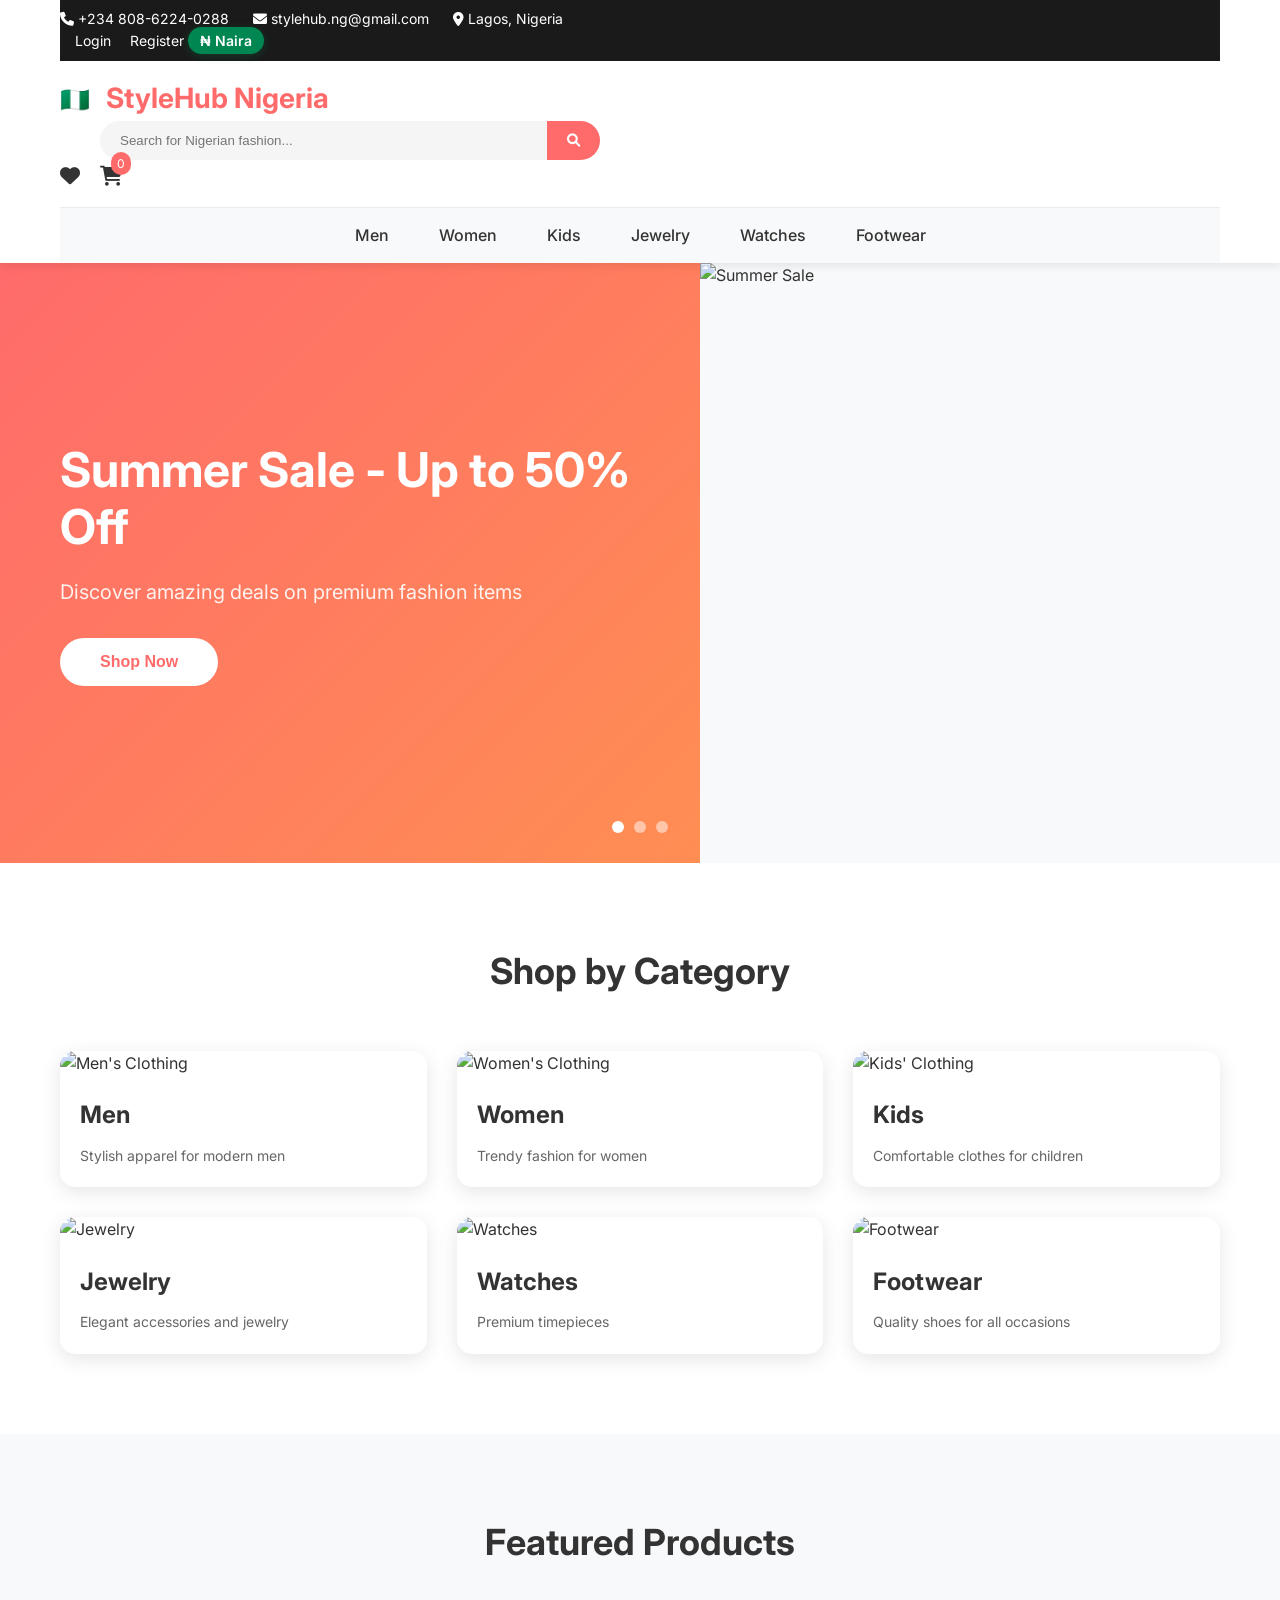
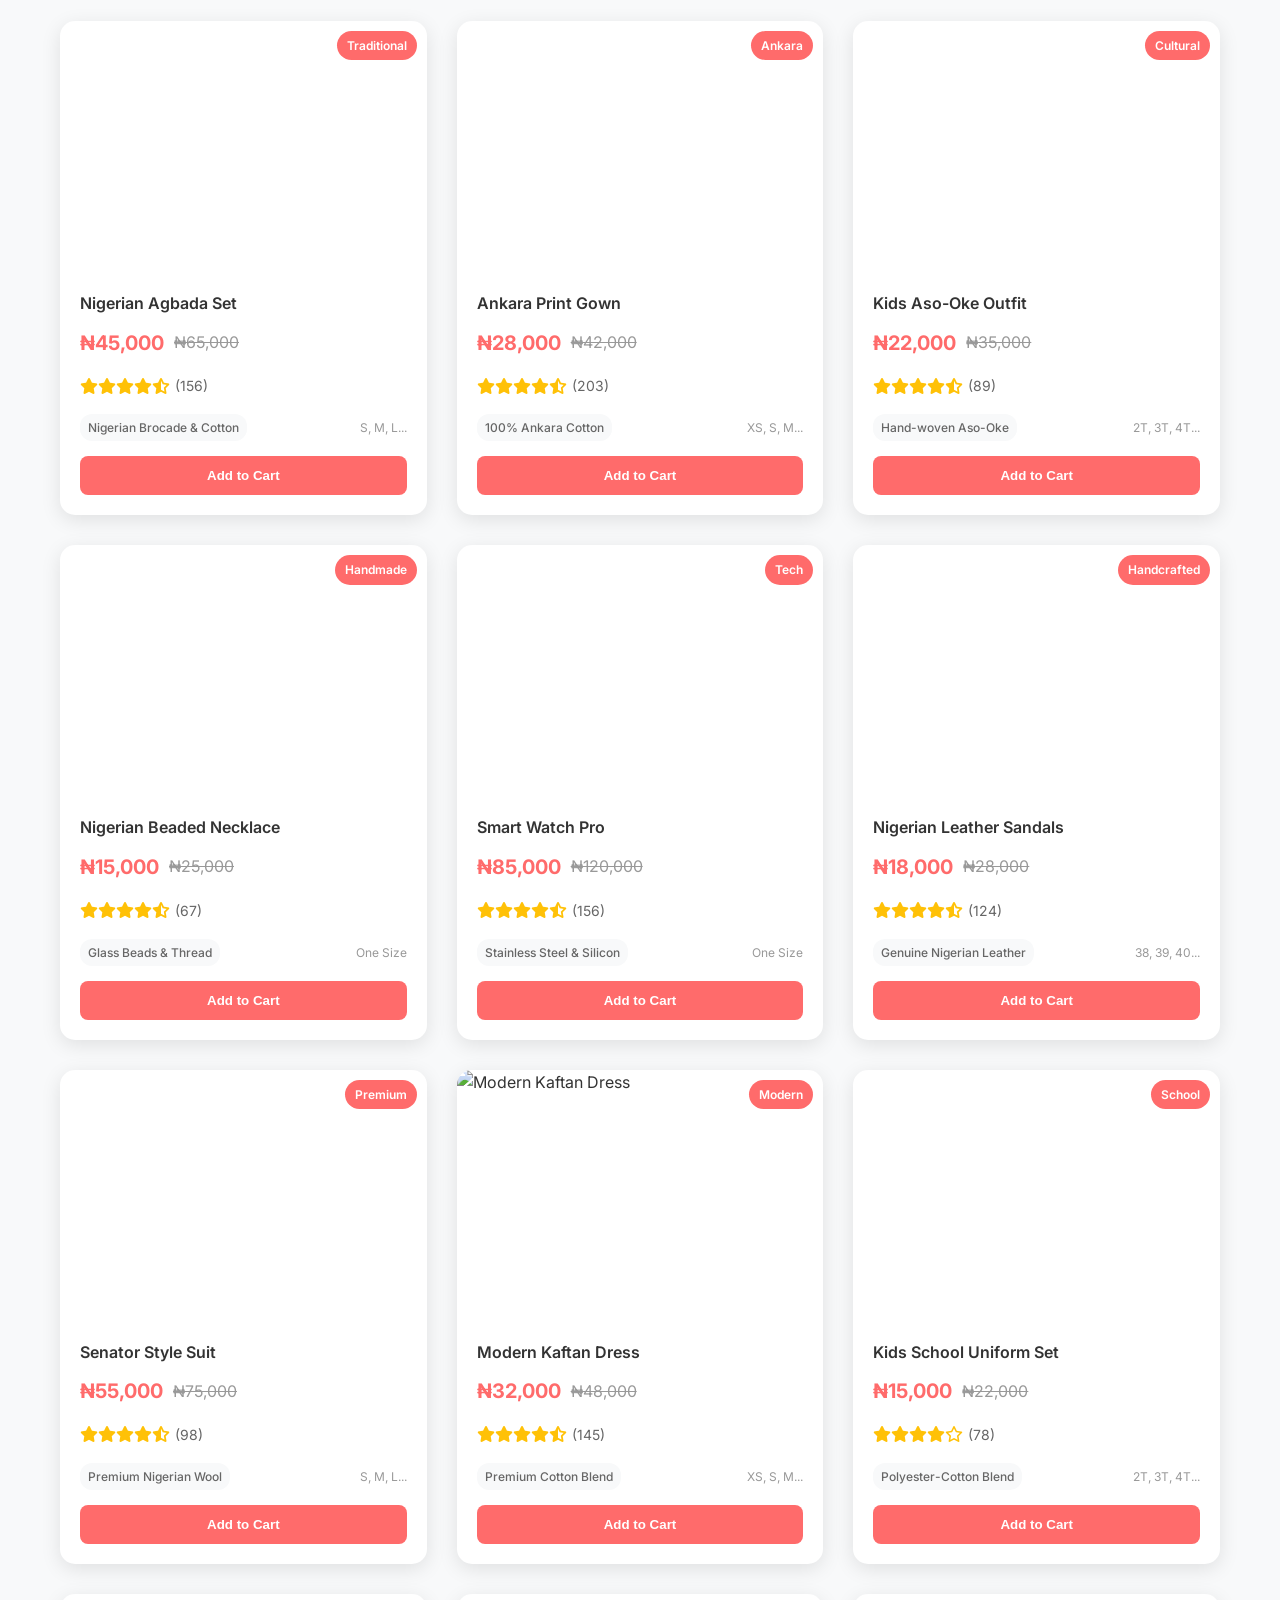
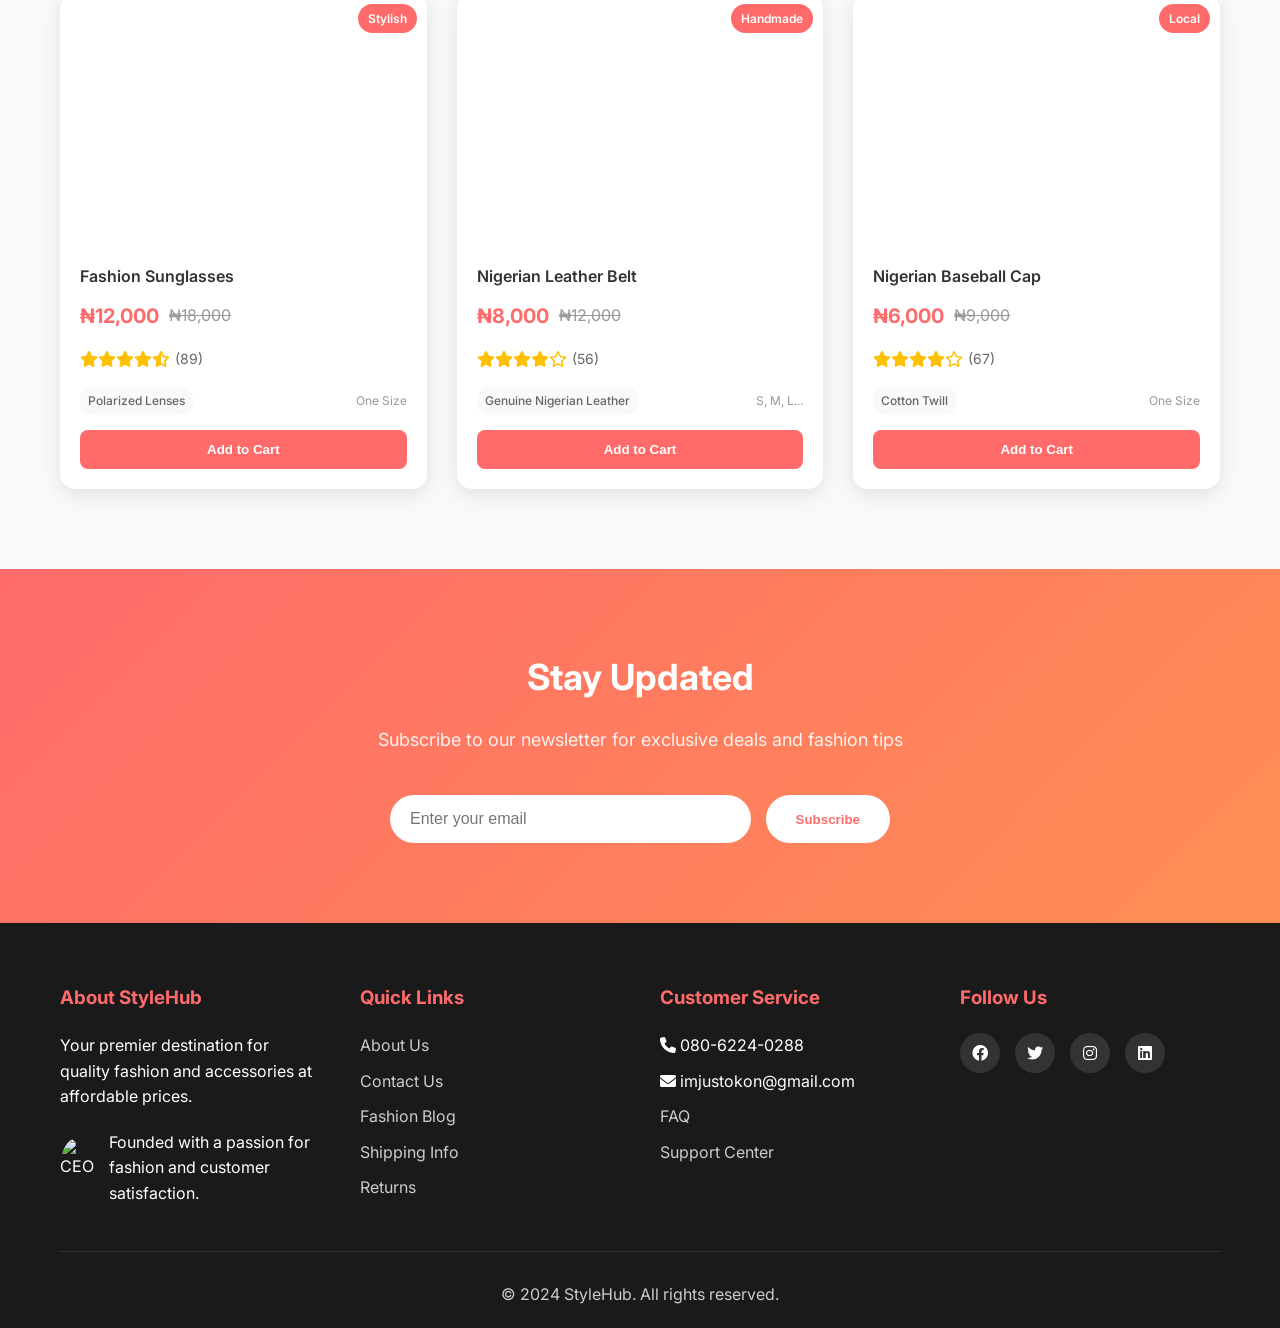
==== commit 08cf511e: "update" ====
--- a/admin.html
+++ b/admin.html
@@ -3,9 +3,9 @@
 <head>
     <meta charset="UTF-8">
     <meta name="viewport" content="width=device-width, initial-scale=1.0">
-    <meta name="description" content="Admin Dashboard - Manage orders and products">
-    <meta name="keywords" content="admin, dashboard, orders, management, StyleHub">
-    <title>Admin Dashboard - StyleHub</title>
+    <meta name="description" content="Nigerian Fashion Admin Dashboard - Manage orders, products, and CEO profile">
+    <meta name="keywords" content="admin, dashboard, orders, management, StyleHub Nigeria, CEO profile">
+    <title>CEO Dashboard - StyleHub Nigeria</title>
     <link rel="stylesheet" href="styles.css">
     <link rel="stylesheet" href="admin.css">
     <link rel="preconnect" href="https://fonts.googleapis.com">
@@ -19,10 +19,13 @@
         <div class="container">
             <div class="admin-nav">
                 <div class="admin-logo">
-                    <h1><i class="fas fa-cog"></i> StyleHub Admin</h1>
+                    <h1><span class="nigerian-flag">🇳🇬</span> StyleHub Nigeria</h1>
                 </div>
                 <div class="admin-user">
-                    <span><i class="fas fa-user"></i> Admin</span>
+                    <div class="ceo-profile-mini" onclick="toggleCEOProfile()">
+                        <img id="mini-ceo-avatar" src="https://picsum.photos/seed/ceo-avatar/40/40.jpg" alt="CEO">
+                        <span>CEO</span>
+                    </div>
                     <button onclick="logout()" class="logout-btn">
                         <i class="fas fa-sign-out-alt"></i> Logout
                     </button>
@@ -37,6 +40,33 @@
             <div class="admin-layout">
                 <!-- Sidebar -->
                 <aside class="admin-sidebar">
+                    <!-- CEO Profile Section -->
+                    <div class="ceo-profile-sidebar">
+                        <div class="ceo-avatar-container">
+                            <img id="ceo-avatar" src="https://picsum.photos/seed/ceo-profile/120/120.jpg" alt="CEO" onclick="document.getElementById('ceo-avatar-upload').click()">
+                            <div class="ceo-upload-overlay">
+                                <i class="fas fa-camera"></i>
+                                <span>Change Photo</span>
+                            </div>
+                            <input type="file" id="ceo-avatar-upload" accept="image/*" style="display: none;" onchange="updateCEOAvatar(this)">
+                        </div>
+                        <div class="ceo-info">
+                            <h3>CEO Dashboard</h3>
+                            <p class="ceo-name">StyleHub CEO</p>
+                            <p class="ceo-title">Founder & CEO</p>
+                        </div>
+                        <div class="ceo-stats">
+                            <div class="stat-item">
+                                <span class="stat-number" id="ceo-total-sales">₦0</span>
+                                <span class="stat-label">Total Sales</span>
+                            </div>
+                            <div class="stat-item">
+                                <span class="stat-number" id="ceo-total-orders">0</span>
+                                <span class="stat-label">Orders</span>
+                            </div>
+                        </div>
+                    </div>
+                    
                     <nav class="sidebar-nav">
                         <ul>
                             <li>
@@ -99,10 +129,10 @@
                             </div>
                             <div class="stat-card">
                                 <div class="stat-icon">
-                                    <i class="fas fa-dollar-sign"></i>
+                                    <i class="fas fa-naira-sign"></i>
                                 </div>
                                 <div class="stat-content">
-                                    <h3 id="totalRevenue">$0</h3>
+                                    <h3 id="totalRevenue">₦0</h3>
                                     <p>Total Revenue</p>
                                 </div>
                             </div>
@@ -122,6 +152,65 @@
                                 <div class="stat-content">
                                     <h3 id="totalProducts">0</h3>
                                     <p>Total Products</p>
+                                </div>
+                            </div>
+                        </div>
+
+                        <!-- CEO Profile Management -->
+                        <div class="ceo-profile-management">
+                            <h3><i class="fas fa-user-tie"></i> CEO Profile Management</h3>
+                            <div class="profile-grid">
+                                <div class="profile-card">
+                                    <div class="profile-avatar">
+                                        <img id="profile-ceo-avatar" src="https://picsum.photos/seed/ceo-profile/200/200.jpg" alt="CEO" onclick="document.getElementById('profile-ceo-upload').click()">
+                                        <div class="profile-upload-btn">
+                                            <i class="fas fa-camera"></i>
+                                        </div>
+                                        <input type="file" id="profile-ceo-upload" accept="image/*" style="display: none;" onchange="updateProfileCEOAvatar(this)">
+                                    </div>
+                                    <div class="profile-info">
+                                        <h4>Personal Information</h4>
+                                        <div class="form-group">
+                                            <label>Full Name</label>
+                                            <input type="text" id="ceo-fullname" placeholder="Enter your full name" value="StyleHub CEO">
+                                        </div>
+                                        <div class="form-group">
+                                            <label>Email</label>
+                                            <input type="email" id="ceo-email" placeholder="ceo@stylehub.ng" value="ceo@stylehub.ng">
+                                        </div>
+                                        <div class="form-group">
+                                            <label>Phone</label>
+                                            <input type="tel" id="ceo-phone" placeholder="+234 800-000-0000" value="+234 808-6224-0288">
+                                        </div>
+                                        <div class="form-group">
+                                            <label>Bio</label>
+                                            <textarea id="ceo-bio" rows="4" placeholder="Tell your customers about your vision...">Leading Nigerian fashion with premium quality and authentic designs.</textarea>
+                                        </div>
+                                        <button class="save-profile-btn" onclick="saveCEOProfile()">
+                                            <i class="fas fa-save"></i> Save Profile
+                                        </button>
+                                    </div>
+                                </div>
+                                <div class="profile-card">
+                                    <div class="social-links">
+                                        <h4>Social Media Links</h4>
+                                        <div class="form-group">
+                                            <label><i class="fab fa-instagram"></i> Instagram</label>
+                                            <input type="url" id="ceo-instagram" placeholder="@stylehub_ng">
+                                        </div>
+                                        <div class="form-group">
+                                            <label><i class="fab fa-twitter"></i> Twitter</label>
+                                            <input type="url" id="ceo-twitter" placeholder="@stylehub_ng">
+                                        </div>
+                                        <div class="form-group">
+                                            <label><i class="fab fa-facebook"></i> Facebook</label>
+                                            <input type="url" id="ceo-facebook" placeholder="StyleHub Nigeria">
+                                        </div>
+                                        <div class="form-group">
+                                            <label><i class="fab fa-linkedin"></i> LinkedIn</label>
+                                            <input type="url" id="ceo-linkedin" placeholder="StyleHub Nigeria">
+                                        </div>
+                                    </div>
                                 </div>
                             </div>
                         </div>
--- a/styles.css
+++ b/styles.css
@@ -452,6 +452,317 @@
     text-decoration: line-through;
 }
 
+/* Nigerian Flag and Currency Display */
+.nigerian-flag {
+    font-size: 24px;
+    margin-right: 10px;
+    vertical-align: middle;
+}
+
+.currency-display {
+    background: #008751;
+    color: white;
+    padding: 5px 12px;
+    border-radius: 20px;
+    font-weight: 600;
+    font-size: 14px;
+    box-shadow: 0 2px 8px rgba(0, 135, 81, 0.3);
+}
+
+/* Nigerian Theme Colors */
+.product-badge.traditional,
+.product-badge.ankara,
+.product-badge.cultural {
+    background: linear-gradient(135deg, #008751 0%, #00A652 100%);
+}
+
+.product-badge.handmade,
+.product-badge.local {
+    background: linear-gradient(135deg, #FF6B6B 0%, #FF8E53 100%);
+}
+
+/* Enhanced Product Image Styles */
+.color-options {
+    position: absolute;
+    bottom: 10px;
+    left: 10px;
+    display: flex;
+    gap: 5px;
+    opacity: 0;
+    transition: opacity 0.3s ease;
+}
+
+.product-card:hover .color-options {
+    opacity: 1;
+}
+
+.color-swatch {
+    width: 20px;
+    height: 20px;
+    border-radius: 50%;
+    border: 2px solid #fff;
+    box-shadow: 0 2px 4px rgba(0,0,0,0.1);
+    cursor: pointer;
+    transition: transform 0.2s ease;
+}
+
+.color-swatch:hover {
+    transform: scale(1.2);
+}
+
+/* Product Meta Information */
+.product-meta {
+    display: flex;
+    justify-content: space-between;
+    align-items: center;
+    margin-bottom: 15px;
+    font-size: 12px;
+    color: #666;
+}
+
+.material {
+    background: #f8f9fa;
+    padding: 4px 8px;
+    border-radius: 12px;
+    font-weight: 500;
+}
+
+.sizes {
+    color: #999;
+}
+
+/* Gallery Modal Styles */
+.gallery-modal {
+    position: fixed;
+    top: 0;
+    left: 0;
+    width: 100%;
+    height: 100%;
+    background: rgba(0,0,0,0.9);
+    display: none;
+    align-items: center;
+    justify-content: center;
+    z-index: 10000;
+}
+
+.gallery-modal .modal-content {
+    background: white;
+    border-radius: 15px;
+    max-width: 1200px;
+    width: 90%;
+    max-height: 90vh;
+    overflow-y: auto;
+    position: relative;
+}
+
+.gallery-container {
+    display: grid;
+    grid-template-columns: 2fr 1fr;
+    gap: 30px;
+    padding: 30px;
+}
+
+.main-image {
+    position: sticky;
+    top: 30px;
+}
+
+.main-image img {
+    width: 100%;
+    border-radius: 10px;
+    box-shadow: 0 10px 30px rgba(0,0,0,0.1);
+}
+
+.gallery-thumbnails {
+    display: grid;
+    grid-template-columns: repeat(3, 1fr);
+    gap: 10px;
+    margin-bottom: 20px;
+}
+
+.thumbnail {
+    width: 100%;
+    height: 80px;
+    object-fit: cover;
+    border-radius: 8px;
+    cursor: pointer;
+    transition: all 0.3s ease;
+    border: 3px solid transparent;
+}
+
+.thumbnail:hover {
+    transform: scale(1.05);
+}
+
+.thumbnail.active {
+    border-color: #ff6b6b;
+    box-shadow: 0 0 0 2px rgba(255, 107, 107, 0.3);
+}
+
+.gallery-info {
+    padding: 20px 0;
+}
+
+.gallery-info h2 {
+    font-size: 24px;
+    margin-bottom: 20px;
+    color: #333;
+}
+
+.gallery-price {
+    display: flex;
+    align-items: center;
+    gap: 15px;
+    margin-bottom: 20px;
+}
+
+.gallery-price .current-price {
+    font-size: 28px;
+    font-weight: 700;
+    color: #ff6b6b;
+}
+
+.gallery-price .original-price {
+    font-size: 18px;
+    color: #999;
+    text-decoration: line-through;
+}
+
+.gallery-colors h4 {
+    font-size: 16px;
+    margin-bottom: 10px;
+    color: #333;
+}
+
+.color-list {
+    display: flex;
+    gap: 8px;
+    margin-bottom: 20px;
+}
+
+.color-list .color-swatch {
+    width: 30px;
+    height: 30px;
+    border-radius: 50%;
+    border: 3px solid #fff;
+    box-shadow: 0 2px 8px rgba(0,0,0,0.15);
+}
+
+.gallery-details {
+    margin-bottom: 25px;
+}
+
+.gallery-details p {
+    margin-bottom: 8px;
+    color: #666;
+    line-height: 1.6;
+}
+
+.gallery-details strong {
+    color: #333;
+    min-width: 80px;
+    display: inline-block;
+}
+
+.gallery-actions {
+    display: flex;
+    gap: 15px;
+}
+
+.gallery-actions .add-to-cart {
+    flex: 1;
+    background: #ff6b6b;
+    color: white;
+    border: none;
+    padding: 15px 20px;
+    border-radius: 8px;
+    font-weight: 600;
+    cursor: pointer;
+    transition: background 0.3s;
+}
+
+.gallery-actions .add-to-cart:hover {
+    background: #ff5252;
+}
+
+.wishlist-btn {
+    background: transparent;
+    color: #ff6b6b;
+    border: 2px solid #ff6b6b;
+    padding: 15px 20px;
+    border-radius: 8px;
+    font-weight: 600;
+    cursor: pointer;
+    transition: all 0.3s;
+    display: flex;
+    align-items: center;
+    gap: 8px;
+}
+
+.wishlist-btn:hover {
+    background: #ff6b6b;
+    color: white;
+}
+
+/* Responsive Gallery */
+@media (max-width: 768px) {
+    .gallery-container {
+        grid-template-columns: 1fr;
+        gap: 20px;
+    }
+    
+    .main-image {
+        position: static;
+    }
+    
+    .gallery-thumbnails {
+        grid-template-columns: repeat(4, 1fr);
+    }
+    
+    .gallery-actions {
+        flex-direction: column;
+    }
+}
+
+/* Image Loading Animation */
+@keyframes imageLoad {
+    0% { opacity: 0; }
+    100% { opacity: 1; }
+}
+
+.product-image img {
+    animation: imageLoad 0.5s ease;
+}
+
+/* Zoom Effect */
+.product-image {
+    cursor: zoom-in;
+}
+
+.product-image:hover::after {
+    content: '+';
+    position: absolute;
+    top: 50%;
+    left: 50%;
+    transform: translate(-50%, -50%);
+    background: rgba(255, 107, 107, 0.9);
+    color: white;
+    width: 40px;
+    height: 40px;
+    border-radius: 50%;
+    display: flex;
+    align-items: center;
+    justify-content: center;
+    font-size: 20px;
+    font-weight: bold;
+    opacity: 0;
+    transition: opacity 0.3s ease;
+}
+
+.product-image:hover::after {
+    opacity: 1;
+}
+
 .product-rating {
     display: flex;
     align-items: center;
--- a/admin.css
+++ b/admin.css
@@ -584,6 +584,301 @@
     padding: 30px;
 }
 
+/* Nigerian Flag and Currency Display */
+.nigerian-flag {
+    font-size: 24px;
+    margin-right: 10px;
+    vertical-align: middle;
+}
+
+.currency-display {
+    background: #008751;
+    color: white;
+    padding: 5px 12px;
+    border-radius: 20px;
+    font-weight: 600;
+    font-size: 14px;
+    box-shadow: 0 2px 8px rgba(0, 135, 81, 0.3);
+}
+
+/* CEO Profile Styles */
+.ceo-profile-mini {
+    display: flex;
+    align-items: center;
+    gap: 10px;
+    cursor: pointer;
+    padding: 8px 12px;
+    border-radius: 25px;
+    background: rgba(255, 107, 107, 0.1);
+    transition: all 0.3s ease;
+}
+
+.ceo-profile-mini:hover {
+    background: rgba(255, 107, 107, 0.2);
+}
+
+.ceo-profile-mini img {
+    width: 32px;
+    height: 32px;
+    border-radius: 50%;
+    object-fit: cover;
+    border: 2px solid #ff6b6b;
+}
+
+.ceo-profile-sidebar {
+    background: linear-gradient(135deg, #ff6b6b 0%, #ff8e53 100%);
+    color: white;
+    padding: 25px;
+    border-radius: 15px;
+    margin-bottom: 25px;
+    text-align: center;
+    box-shadow: 0 10px 30px rgba(255, 107, 107, 0.3);
+}
+
+.ceo-avatar-container {
+    position: relative;
+    margin-bottom: 20px;
+}
+
+.ceo-avatar-container img {
+    width: 120px;
+    height: 120px;
+    border-radius: 50%;
+    object-fit: cover;
+    border: 4px solid white;
+    cursor: pointer;
+    transition: transform 0.3s ease;
+}
+
+.ceo-avatar-container:hover img {
+    transform: scale(1.05);
+}
+
+.ceo-upload-overlay {
+    position: absolute;
+    top: 0;
+    left: 0;
+    width: 100%;
+    height: 100%;
+    background: rgba(0, 0, 0, 0.7);
+    border-radius: 50%;
+    display: flex;
+    flex-direction: column;
+    align-items: center;
+    justify-content: center;
+    opacity: 0;
+    transition: opacity 0.3s ease;
+    cursor: pointer;
+}
+
+.ceo-avatar-container:hover .ceo-upload-overlay {
+    opacity: 1;
+}
+
+.ceo-upload-overlay i {
+    font-size: 24px;
+    margin-bottom: 5px;
+}
+
+.ceo-upload-overlay span {
+    font-size: 12px;
+    font-weight: 600;
+}
+
+.ceo-info h3 {
+    font-size: 20px;
+    margin-bottom: 10px;
+    color: white;
+}
+
+.ceo-name {
+    font-size: 18px;
+    font-weight: 700;
+    margin-bottom: 5px;
+    color: white;
+}
+
+.ceo-title {
+    font-size: 14px;
+    opacity: 0.9;
+    color: white;
+}
+
+.ceo-stats {
+    display: grid;
+    grid-template-columns: 1fr 1fr;
+    gap: 15px;
+    margin-top: 20px;
+}
+
+.stat-item {
+    text-align: center;
+    padding: 15px;
+    background: rgba(255, 255, 255, 0.1);
+    border-radius: 10px;
+}
+
+.stat-number {
+    display: block;
+    font-size: 18px;
+    font-weight: 700;
+    color: white;
+    margin-bottom: 5px;
+}
+
+.stat-label {
+    font-size: 12px;
+    opacity: 0.8;
+    color: white;
+}
+
+/* CEO Profile Management */
+.ceo-profile-management {
+    background: white;
+    border-radius: 15px;
+    padding: 30px;
+    box-shadow: 0 5px 20px rgba(0,0,0,0.1);
+    margin-bottom: 30px;
+}
+
+.ceo-profile-management h3 {
+    font-size: 24px;
+    margin-bottom: 25px;
+    color: #333;
+    display: flex;
+    align-items: center;
+    gap: 10px;
+}
+
+.profile-grid {
+    display: grid;
+    grid-template-columns: 1fr 1fr;
+    gap: 30px;
+}
+
+.profile-card {
+    background: #f8f9fa;
+    border-radius: 15px;
+    padding: 25px;
+}
+
+.profile-avatar {
+    position: relative;
+    text-align: center;
+    margin-bottom: 25px;
+}
+
+.profile-avatar img {
+    width: 200px;
+    height: 200px;
+    border-radius: 15px;
+    object-fit: cover;
+    cursor: pointer;
+    transition: transform 0.3s ease;
+    border: 4px solid white;
+    box-shadow: 0 5px 20px rgba(0,0,0,0.1);
+}
+
+.profile-avatar:hover img {
+    transform: scale(1.02);
+}
+
+.profile-upload-btn {
+    position: absolute;
+    bottom: 10px;
+    right: 10px;
+    background: #ff6b6b;
+    color: white;
+    width: 50px;
+    height: 50px;
+    border-radius: 50%;
+    display: flex;
+    align-items: center;
+    justify-content: center;
+    cursor: pointer;
+    transition: all 0.3s ease;
+    box-shadow: 0 3px 10px rgba(255, 107, 107, 0.3);
+}
+
+.profile-upload-btn:hover {
+    background: #ff5252;
+    transform: scale(1.1);
+}
+
+.profile-info h4 {
+    font-size: 18px;
+    margin-bottom: 20px;
+    color: #333;
+}
+
+.form-group {
+    margin-bottom: 20px;
+}
+
+.form-group label {
+    display: block;
+    margin-bottom: 8px;
+    font-weight: 600;
+    color: #333;
+}
+
+.form-group input,
+.form-group textarea {
+    width: 100%;
+    padding: 12px 15px;
+    border: 2px solid #e9ecef;
+    border-radius: 8px;
+    font-size: 14px;
+    transition: border-color 0.3s ease;
+    font-family: 'Inter', sans-serif;
+}
+
+.form-group input:focus,
+.form-group textarea:focus {
+    outline: none;
+    border-color: #ff6b6b;
+}
+
+.save-profile-btn {
+    background: linear-gradient(135deg, #ff6b6b 0%, #ff8e53 100%);
+    color: white;
+    border: none;
+    padding: 15px 25px;
+    border-radius: 8px;
+    font-size: 16px;
+    font-weight: 600;
+    cursor: pointer;
+    transition: all 0.3s ease;
+    display: flex;
+    align-items: center;
+    gap: 10px;
+    width: 100%;
+    justify-content: center;
+}
+
+.save-profile-btn:hover {
+    transform: translateY(-2px);
+    box-shadow: 0 5px 20px rgba(255, 107, 107, 0.4);
+}
+
+.social-links h4 {
+    font-size: 18px;
+    margin-bottom: 20px;
+    color: #333;
+}
+
+.social-links .form-group label {
+    display: flex;
+    align-items: center;
+    gap: 10px;
+}
+
+.social-links .form-group label i {
+    color: #ff6b6b;
+    font-size: 18px;
+    width: 20px;
+}
+
 /* Order Details */
 .order-details {
     display: grid;
